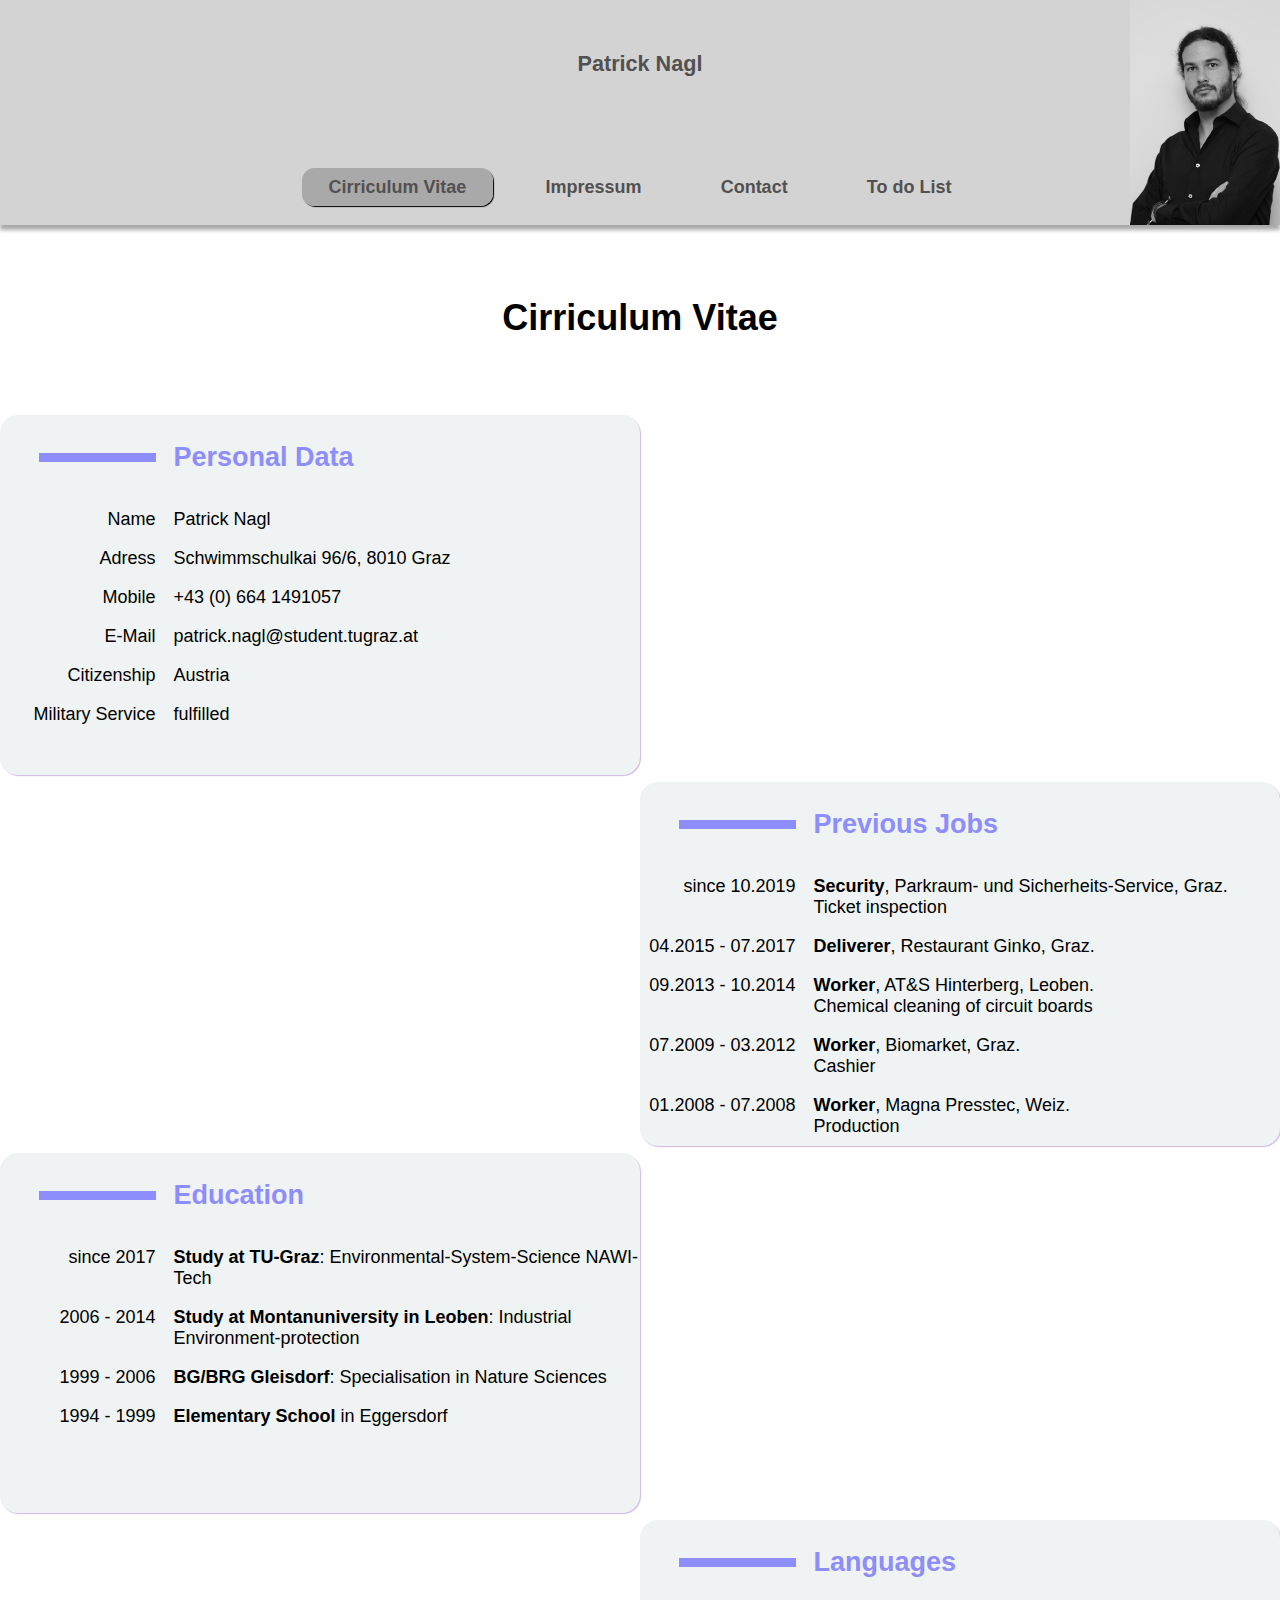
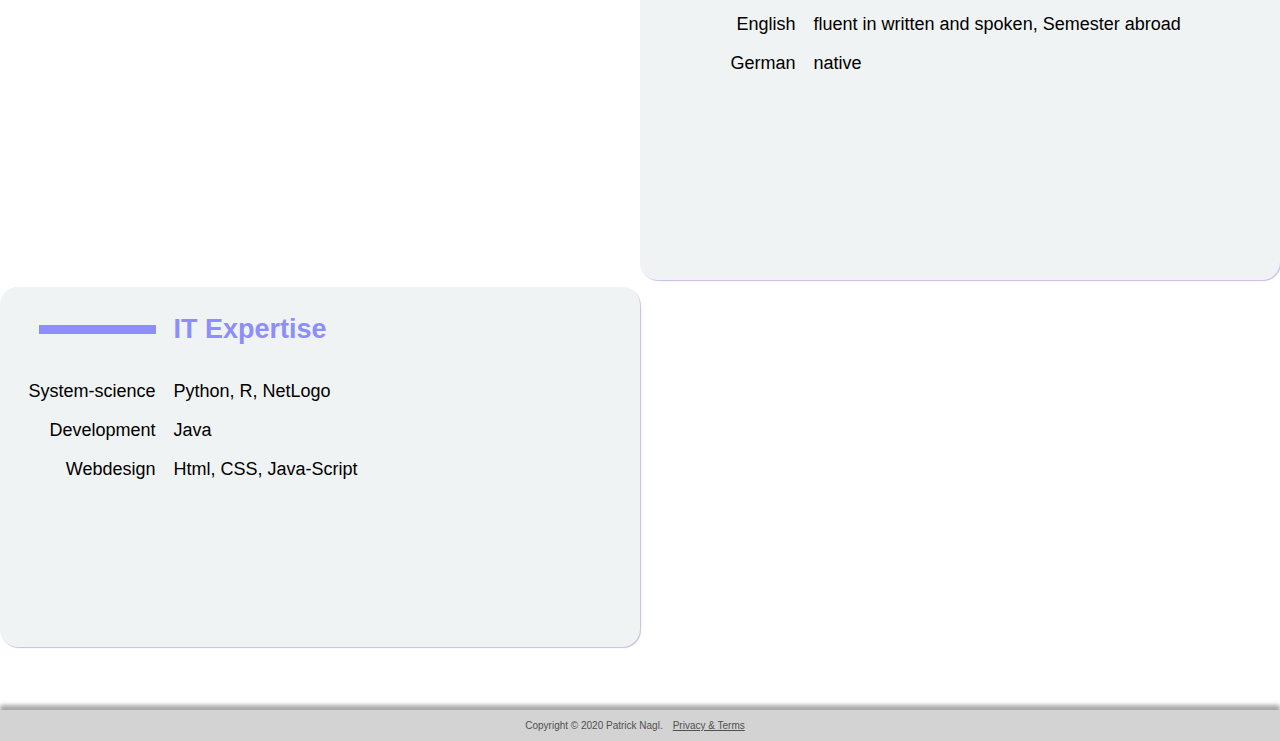
==== cirr-vit.html @ 55eeebd0 "Initial commit; functioning hp uploaded to git" ====
<!DOCTYPE html>
<html lang="en">

<head>
  <meta charset="UTF-8">
  <meta name="viewport" content="width=device-width, initial-scale=1.0">
  <title>Cirriculum Vitae</title>
  <link rel="stylesheet" href="styles.css">
</head>

<body>
  <header>
    <h1><a href="index.html">Patrick Nagl</a></h1>
    <img src="images/provil.jpg" width="150" alt="Picture of me">
    <nav>
      <ul>
        <li><a class="highligt highligt-hover" href="cirr-vit.html">Cirriculum Vitae</a></li>
        <li><a class="highligt-hover" href="impressum.html">Impressum</a></li>
        <li><a class="highligt-hover" href="contact.html">Contact</a></li>
        <li><a class="highligt-hover" href="todo.html">To do List</a></li>

      </ul>
    </nav>


  </header>

  <article>
    <h1>Cirriculum Vitae</h1>
    <div class="flex-col2">
      <section>
        <h2>
          <div></div>Personal Data
        </h2>
        <dl>
          <dt>Name</dt>
          <dd>Patrick Nagl</dd>

          <dt>Adress</dt>
          <dd>Schwimmschulkai 96/6, 8010 Graz</dd>

          <dt>Mobile</dt>
          <dd>+43 (0) 664 1491057</dd>

          <dt>E-Mail</dt>
          <dd>patrick.nagl@student.tugraz.at</dd>

          <dt>Citizenship</dt>
          <dd>Austria</dd>

          <dt>Military Service</dt>
          <dd>fulfilled</dd>
        </dl>
      </section>
      <section>
        <h2>
          <div></div>Previous Jobs
        </h2>
        <dl>
          <dt>since 10.2019</dt>
          <dd><strong>Security</strong>, Parkraum- und Sicherheits-Service, Graz.<br />Ticket inspection</dd>

          <dt>04.2015 - 07.2017</dt>
          <dd><strong>Deliverer</strong>, Restaurant Ginko, Graz.</dd>

          <dt>09.2013 - 10.2014</dt>
          <dd><strong>Worker</strong>, AT&S Hinterberg, Leoben. <br>Chemical cleaning of circuit boards</dd>

          <dt>07.2009 - 03.2012</dt>
          <dd><strong>Worker</strong>, Biomarket, Graz. <br>Cashier</dd>

          <dt>01.2008 - 07.2008</dt>
          <dd><strong>Worker</strong>, Magna Presstec, Weiz. <br>Production</dd>
        </dl>
      </section>
      <section>
        <h2>
          <div></div>Education
        </h2>
        <dl>
          <dt>since 2017</dt>
          <dd><strong>Study at TU-Graz</strong>: Environmental-System-Science NAWI-Tech</dd>

          <dt>2006 - 2014</dt>
          <dd><strong>Study at Montanuniversity in Leoben</strong>: Industrial Environment-protection</dd>

          <dt>1999 - 2006</dt>
          <dd><strong>BG/BRG Gleisdorf</strong>: Specialisation in Nature Sciences</dd>

          <dt>1994 - 1999</dt>
          <dd><strong>Elementary School</strong> in Eggersdorf</dd>
        </dl>
      </section>
      <section>
        <h2>
          <div></div>Languages
        </h2>
        <dl>
          <dt>English</dt>
          <dd>fluent in written and spoken, Semester abroad</dd>

          <dt>German</dt>
          <dd>native</dd>
        </dl>
      </section>
      <section>
        <h2>
          <div></div>IT Expertise
        </h2>
        <dl>
          <dt>System-science</dt>
          <dd>Python, R, NetLogo</dd>

          <dt>Development</dt>
          <dd>Java</dd>

          <dt>Webdesign</dt>
          <dd>Html, CSS, Java-Script</dd>
        </dl>
      </section>
    </div>
  </article>

  <footer>
    <p>Copyright © 2020 Patrick Nagl.<a href="privacyTerms.html">Privacy & Terms</a></p>
  </footer>

</body>

</html>
---- styles.css ----
* {
  padding: 0;
  margin: 0;
  box-sizing: border-box;
}

html {
  height: 100%;
  font-size: 16px;
}
body {
  max-width: 80rem;
  min-height: 100%;
  margin: 0 auto;
  font-family: sans-serif;
  position: relative;
  /*border-right: 1px solid;
  border-left: 1px solid;*/
}

#index header h1{
  font-size: 2rem;
}
.highligt {
  background-color: darkgrey;
  box-shadow: black 1px 1px 1px;
}


  
/*HEADER--------------------------------------------------------*/

header {
  display: flex;
  flex-direction: column;
  background: lightgray;
  box-shadow:  darkgray 0px 5px 4px;
}
header a {
  padding: 0.5rem 1.5rem;
  text-decoration: none;
  border-radius: .7rem;
  font-weight: bolder;
  color: rgb(82, 80, 80);
}

header h1 {
  font-size: 1.2rem;
  text-align: center;
  margin: 1.5rem 0;
}
header img {
  height: 225px;
}
header nav ul {
  list-style: none;
}
header nav ul li {
  margin: 2rem 0;
}
 
header a:hover {
  text-decoration: underline;
  color: black;
  background-color: darkgrey;
  box-shadow: black 1px 1px 1px;
}
header h1 a:hover {
  text-decoration: none;
  border-radius: .7rem;
  margin-bottom: 0rem;
}



@media only screen and (min-width: 415px) and (max-width: 960px) {
/*415 jetzt genommen weil sonst die nav liste sich zusammenschiebt*/
  header {
    display: grid;
    grid-template-columns: 1fr 1fr 1fr 1fr;
    grid-template-areas: "name name name pic" "nav nav nav nav";
  }
  header nav {
    font-size: 1rem;
    grid-area: nav;
    justify-self: center;
    align-self: end;
    margin-bottom: 1.5rem;
  }
  header h1 {
    grid-area: name;
    justify-self: center;
    align-self: center;
    margin-top: 1.5rem;
  }
  header img {
    grid-area: pic;
    justify-self: end;
  }
  header h1 a:hover {
    font-size: 2rem;
    text-decoration: none;
    border-radius: .7rem;
    margin-bottom: 0rem;
  }
 

  header ul {
    display: flex;
  }
}


@media only screen and (min-width: 961px) {

  html {
    font-size: 18px;
  }
  header {
    display: grid;
    grid-template-columns: 15% 35% 35% 15% ;
    grid-template-areas: ". name name pic" ". nav nav pic";

    /*background-image: url(images/IMG_3203.JPG);
    background-size: 100%;
    text-shadow: white -2px -2px 2px, rgba(0,0,0,.5) 2px 2px 2px;
    letter-spacing: 2px;*/
  }
  header nav {
    font-size: 1rem;
    grid-area: nav;
    justify-self: center;
    align-self: end;
    margin-bottom: 1.5rem;
  }
  header h1 {
    grid-area: name;
    justify-self: center;
    align-self: center;
    margin-top: 1.5rem;
  }
  header img {
    grid-area: pic;
    justify-self: end;
  }
  header nav ul {
    display: flex;
    flex-wrap: wrap;
  }
  header nav ul li {
    margin: 0 0.7rem;
  }
  header h1 a:hover {
    font-size: 2rem;
    text-decoration: none;
    border-radius: .7rem;
    margin-bottom: 0rem;
  }
  
}



/*MIDDLE------------------------------------------------------------*/

article {
  padding-bottom: 5rem;
}
article h1 {
  font-size: 2rem;
  text-align: center;
  padding: 4rem 0;
}

.flex-col2 {
  display: flex;
  flex-direction: row;
  flex-wrap: wrap;
}
.flex-col2 > * {
  width: 100%;
  margin: 0.2rem 0;
  border-radius: 1rem;
  background-color: rgb(239, 243, 243);
  min-height: 20rem;
  position: relative;
  box-shadow: rgb(208, 185, 230) 1px 1px 1px;

}
.flex-col2 aside {
  display: flex;
  justify-content: center;
  text-align: center;
  width: 50%;
  max-height: 50%;/*funny story:D*/
  margin: 1rem auto;
}

article h2 {
  display: grid;
  grid-template-columns: 1fr 3fr;
  grid-gap: 1rem;
  font-size: 1.5rem;
  color:  rgb(141, 141, 252);
  padding: 1.5rem 0rem;
}
article h2 > div {
  background-color: rgb(141, 141, 252);
  height: 0.5rem;
  width: 75%;
  align-self: center;
  justify-self: end
}
article h3 {
  display: grid;
  grid-template-columns: 1fr 3fr;
  grid-gap: 1rem;
  font-size: 1.5rem;
  color:  rgb(141, 141, 252);
  padding: 1.5rem 0rem;
}
article h3 > div {
  background-color: rgb(141, 141, 252);
  height: 0.5rem;
  width: 75%;
  align-self: center;
  justify-self: end
}
article dt {
  text-decoration: underline;
  font-size: 1rem;
  font-weight: normal;
  justify-self: end;
}
/* article ul {
  list-style: none;
}
article ul li {
  margin: 0.5rem 1.5rem;
} */

section > p {
  margin: 1rem;
}


@media only screen and (min-width: 401px) and (max-width: 960px) {

  article dt {
    text-decoration: none;
    text-align: end;
  }
  article dl {
    display: grid;
    grid-template-columns: 1fr 3fr;
    grid-template-rows: auto;
    grid-gap: 1rem;
    margin: 0.5rem 0rem;
  }
}


@media only screen and (min-width: 961px) {

  .flex-col2 > * {
    width: 50%;
  }
  .flex-col2 > *:nth-child(odd) {
    margin-right: 50%;
  }
  .flex-col2 > *:nth-child(even) {
    margin-left: 50%;
  }
  .flex-col2 aside {
    max-height: 100%;
    width: 100%;
    margin: 0;
    position: absolute;
    top: 0;
  }
  .flex-col2 > *:nth-child(odd) aside {
    right: -100%;
  }
  .flex-col2 > *:nth-child(even) aside {
    left: -100%;
  }

  article dt {
    /*min-width: 10rem; -- sonst verschiebt sich der text bei zu kleinen auflösungen :( somit ist aber oft das datum bei cv zweizeilig :(*/
    text-decoration: none;
    text-align: end;
  }
  article dl {
    display: grid;
    grid-template-columns: 1fr 3fr;
    grid-template-rows: auto;
    grid-gap: 1rem;
    margin: 0.5rem 0rem;
  }

  img {
    max-width: 100%;
    max-height: 100%;
  }
}

/*FOOTER----------------------------------------------*/

footer {
  background: lightgray;
  text-align: center;
  position: absolute;
  bottom: 0;
  width: 100%;
  box-shadow: darkgray 0px -5px 4px; 
}
footer p, footer a {
  padding: 1em;
  font-size: 10px; 
  color: rgb(82, 80, 80);
}
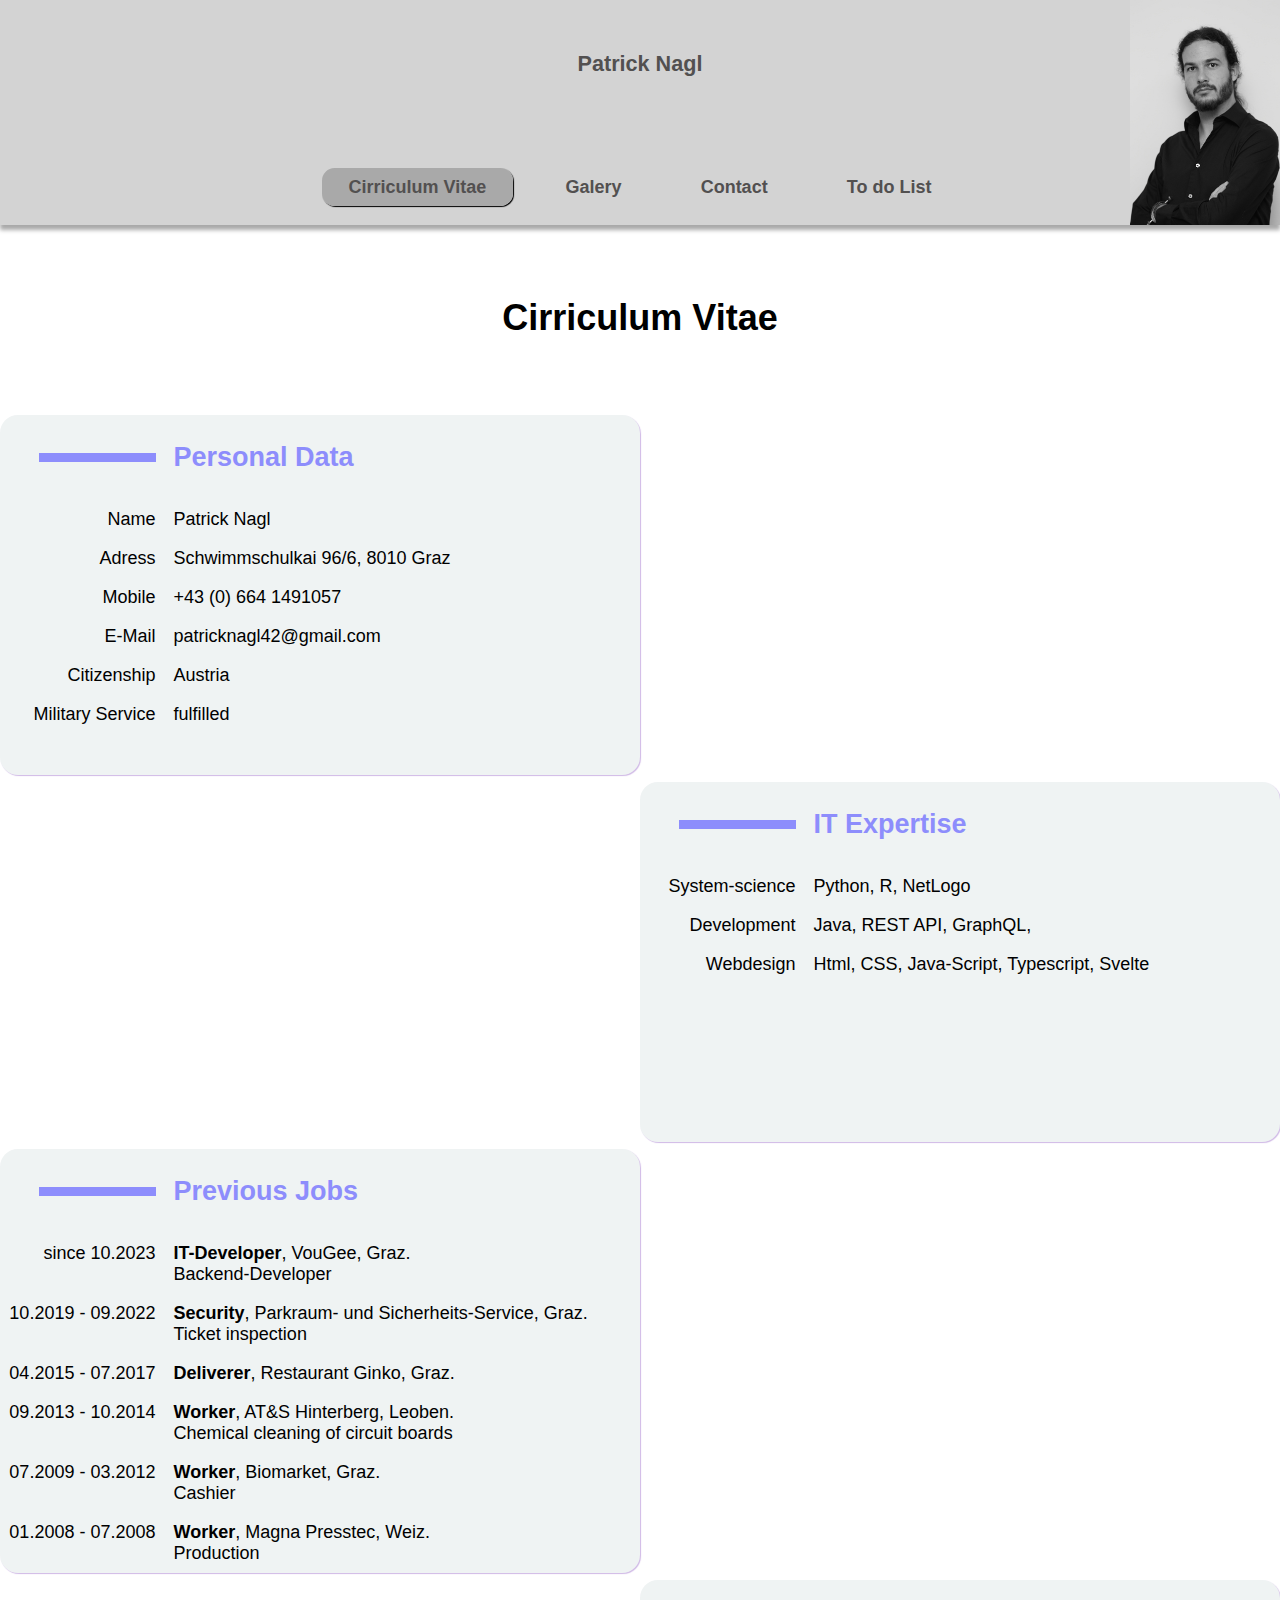
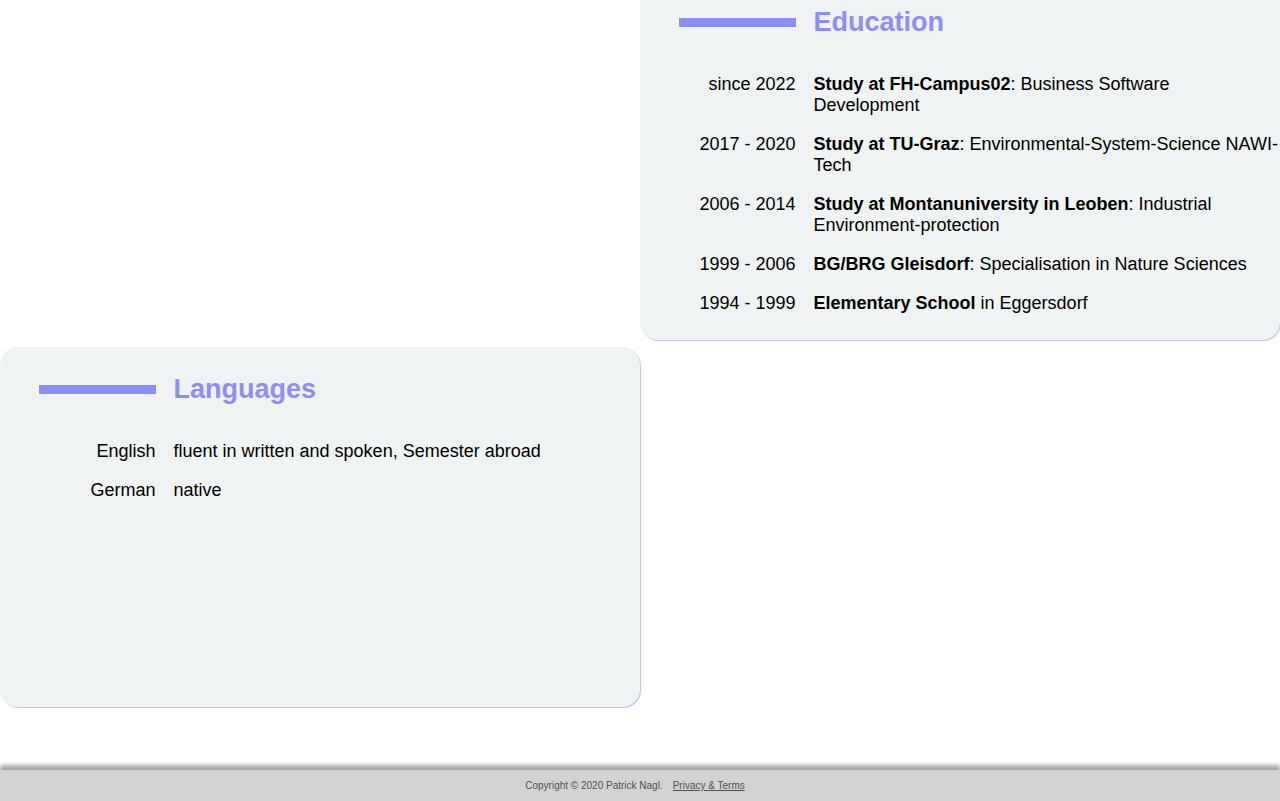
==== commit c23286e7: "Update CV" ====
--- a/cirr-vit.html
+++ b/cirr-vit.html
@@ -15,7 +15,7 @@
     <nav>
       <ul>
         <li><a class="highligt highligt-hover" href="cirr-vit.html">Cirriculum Vitae</a></li>
-        <li><a class="highligt-hover" href="impressum.html">Impressum</a></li>
+        <li><a class="highligt-hover" href="impressum.html">Galery</a></li>
         <li><a class="highligt-hover" href="contact.html">Contact</a></li>
         <li><a class="highligt-hover" href="todo.html">To do List</a></li>
 
@@ -43,7 +43,7 @@
           <dd>+43 (0) 664 1491057</dd>
 
           <dt>E-Mail</dt>
-          <dd>patrick.nagl@student.tugraz.at</dd>
+          <dd>patricknagl42@gmail.com</dd>
 
           <dt>Citizenship</dt>
           <dd>Austria</dd>
@@ -54,10 +54,28 @@
       </section>
       <section>
         <h2>
+          <div></div>IT Expertise
+        </h2>
+        <dl>
+          <dt>System-science</dt>
+          <dd>Python, R, NetLogo</dd>
+
+          <dt>Development</dt>
+          <dd>Java, REST API, GraphQL, </dd>
+
+          <dt>Webdesign</dt>
+          <dd>Html, CSS, Java-Script, Typescript, Svelte</dd>
+        </dl>
+      </section>
+      <section>
+        <h2>
           <div></div>Previous Jobs
         </h2>
         <dl>
-          <dt>since 10.2019</dt>
+          <dt>since 10.2023</dt>
+          <dd><strong>IT-Developer</strong>, VouGee, Graz.<br />Backend-Developer</dd>
+
+          <dt>10.2019 - 09.2022</dt>
           <dd><strong>Security</strong>, Parkraum- und Sicherheits-Service, Graz.<br />Ticket inspection</dd>
 
           <dt>04.2015 - 07.2017</dt>
@@ -78,7 +96,10 @@
           <div></div>Education
         </h2>
         <dl>
-          <dt>since 2017</dt>
+          <dt>since 2022</dt>
+          <dd><strong>Study at FH-Campus02</strong>: Business Software Development</dd>
+
+          <dt>2017 - 2020</dt>
           <dd><strong>Study at TU-Graz</strong>: Environmental-System-Science NAWI-Tech</dd>
 
           <dt>2006 - 2014</dt>
@@ -103,21 +124,7 @@
           <dd>native</dd>
         </dl>
       </section>
-      <section>
-        <h2>
-          <div></div>IT Expertise
-        </h2>
-        <dl>
-          <dt>System-science</dt>
-          <dd>Python, R, NetLogo</dd>
-
-          <dt>Development</dt>
-          <dd>Java</dd>
-
-          <dt>Webdesign</dt>
-          <dd>Html, CSS, Java-Script</dd>
-        </dl>
-      </section>
+      
     </div>
   </article>
 
--- a/styles.css
+++ b/styles.css
@@ -232,6 +232,10 @@
   font-weight: normal;
   justify-self: end;
 }
+article p{
+  text-align: center;
+  padding-bottom: 2rem;
+}
 /* article ul {
   list-style: none;
 }
@@ -241,6 +245,16 @@
 
 section > p {
   margin: 1rem;
+}
+
+section > div {
+  margin: 5rem;
+  text-align: center;
+}
+
+section > div img {
+  height: 5rem;
+
 }
 
 
